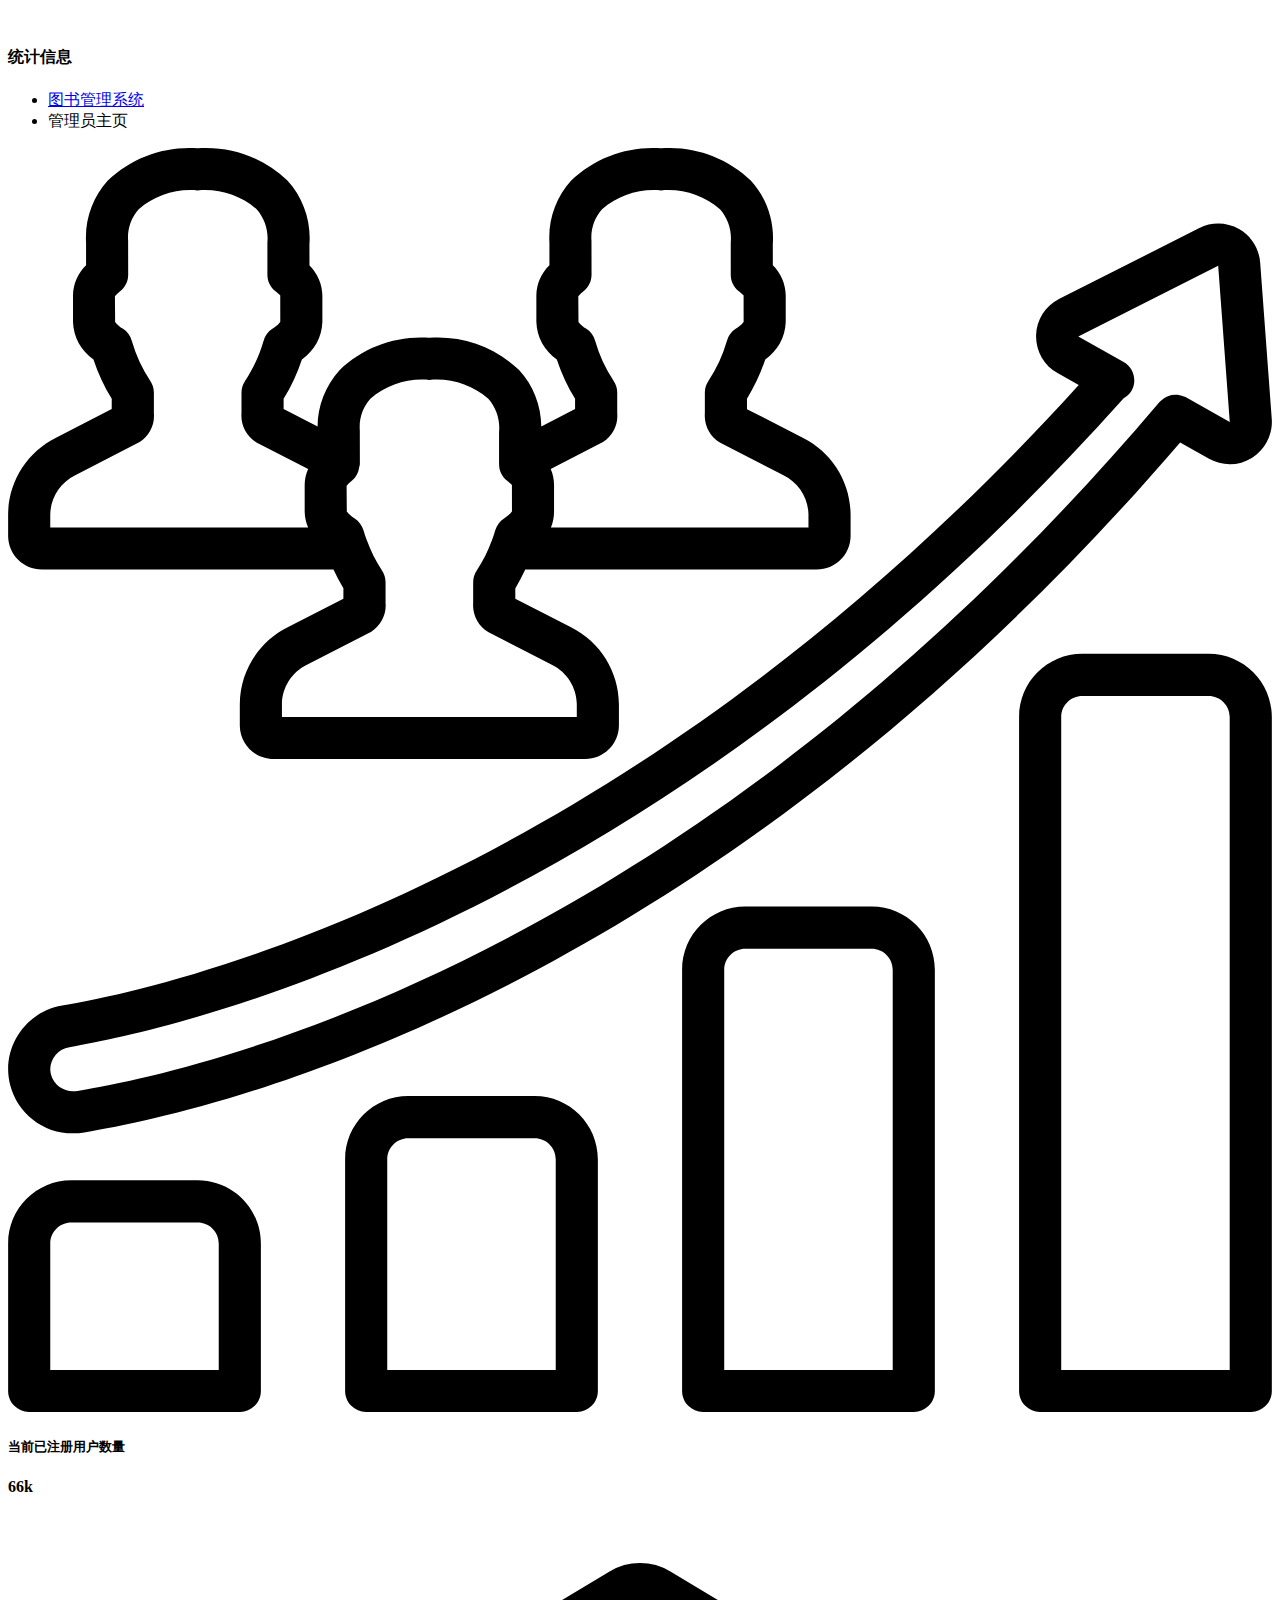
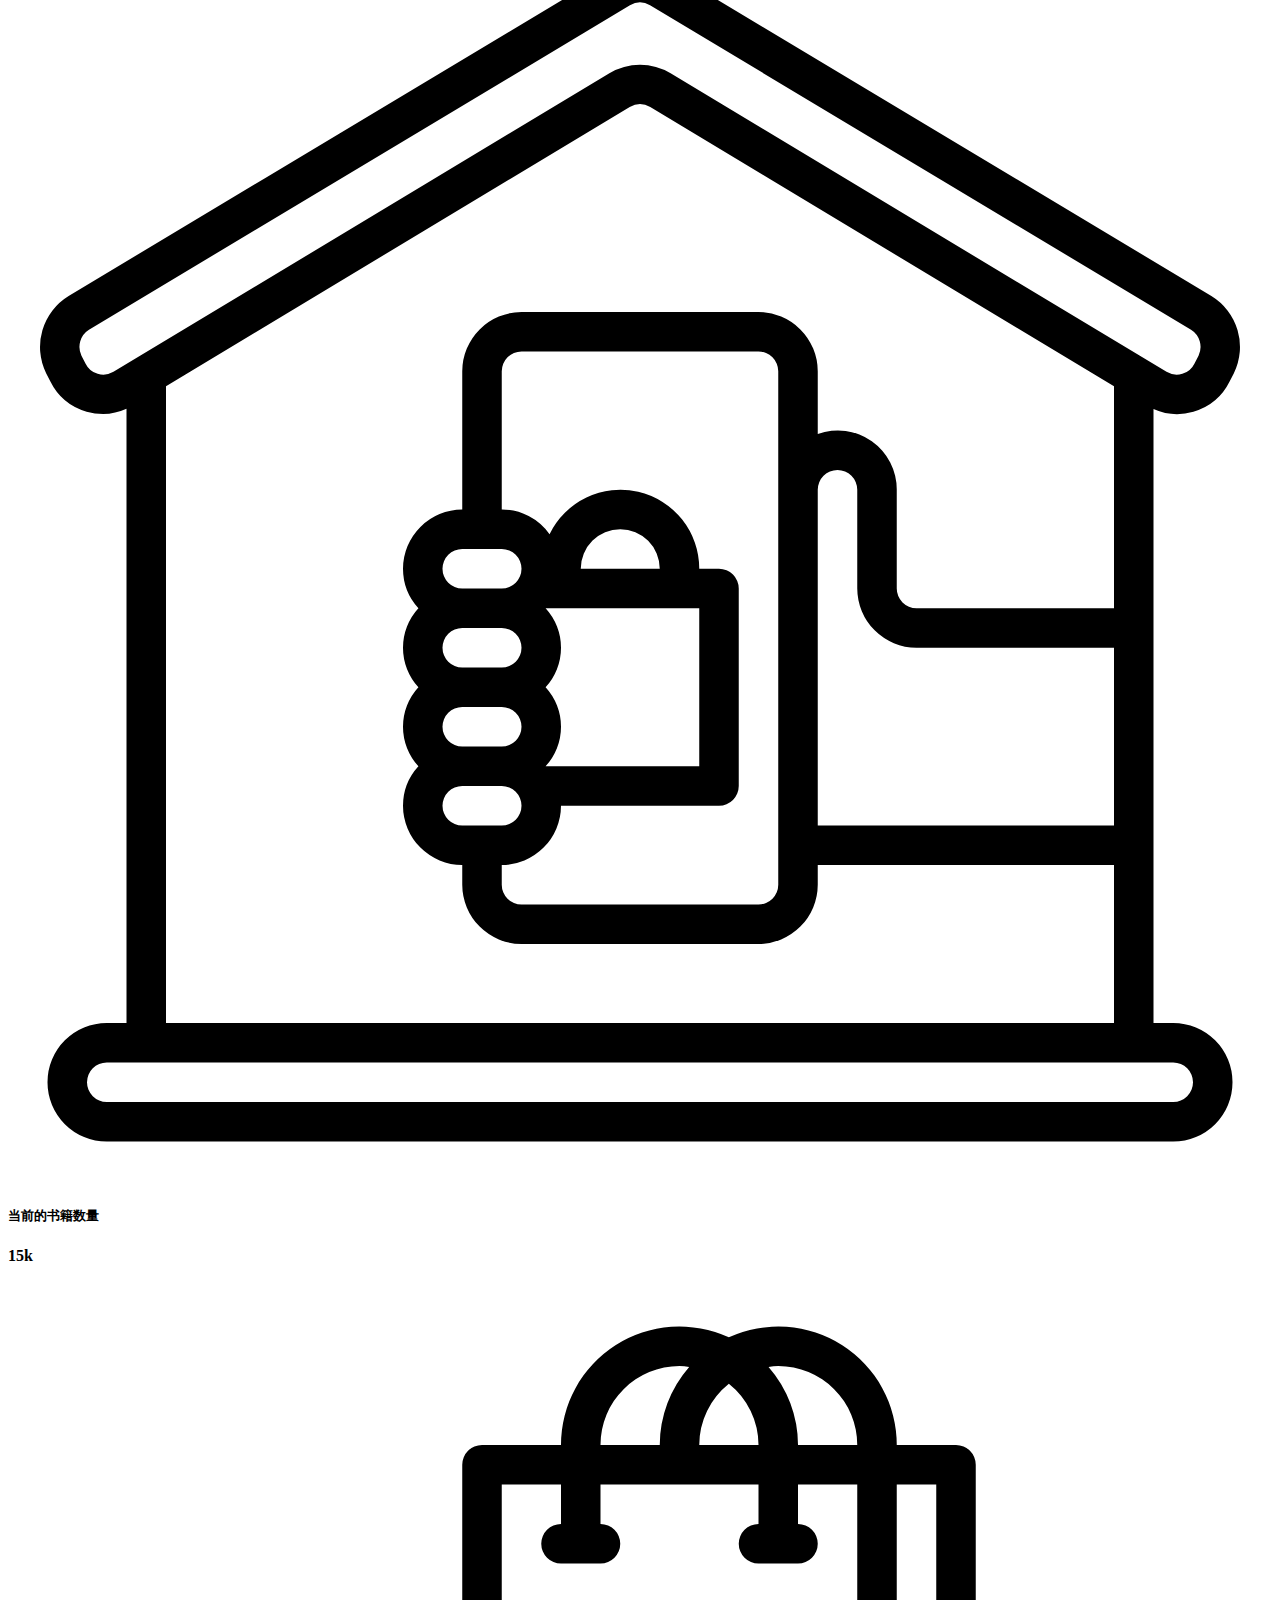
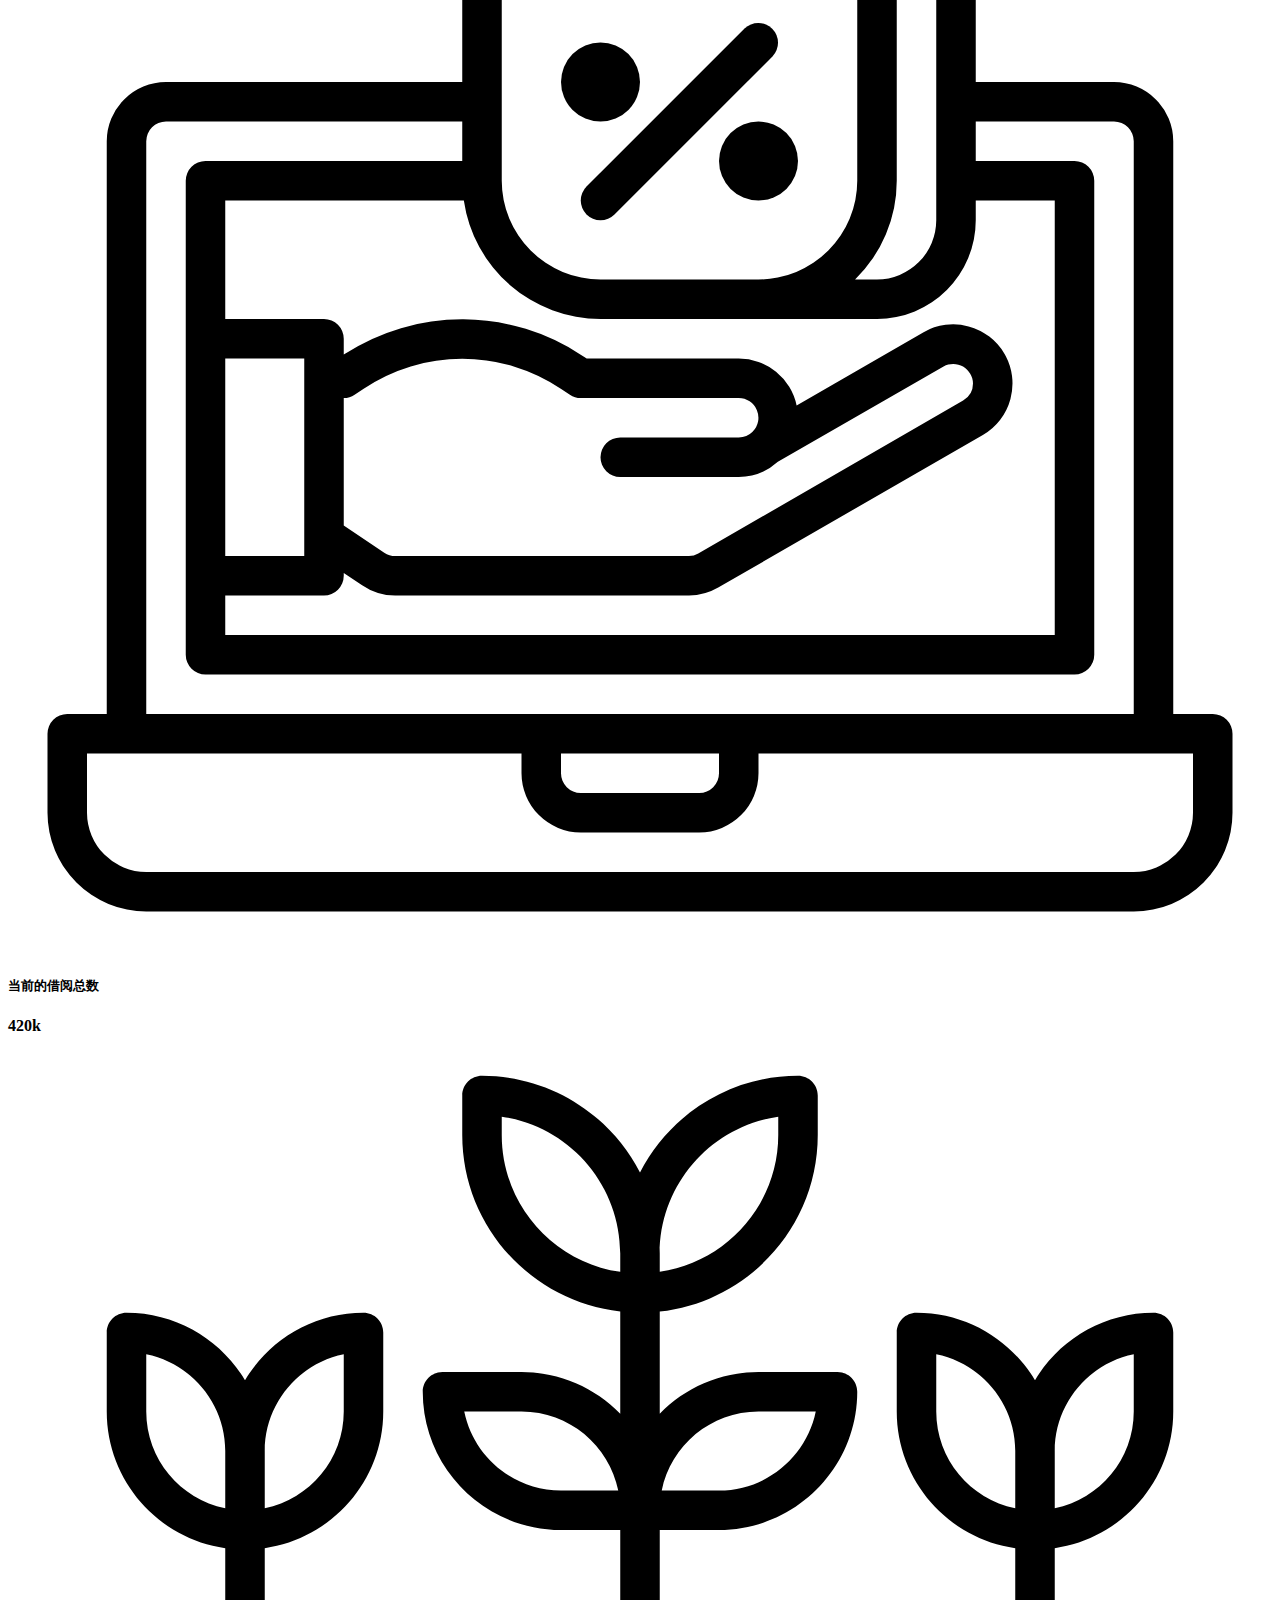
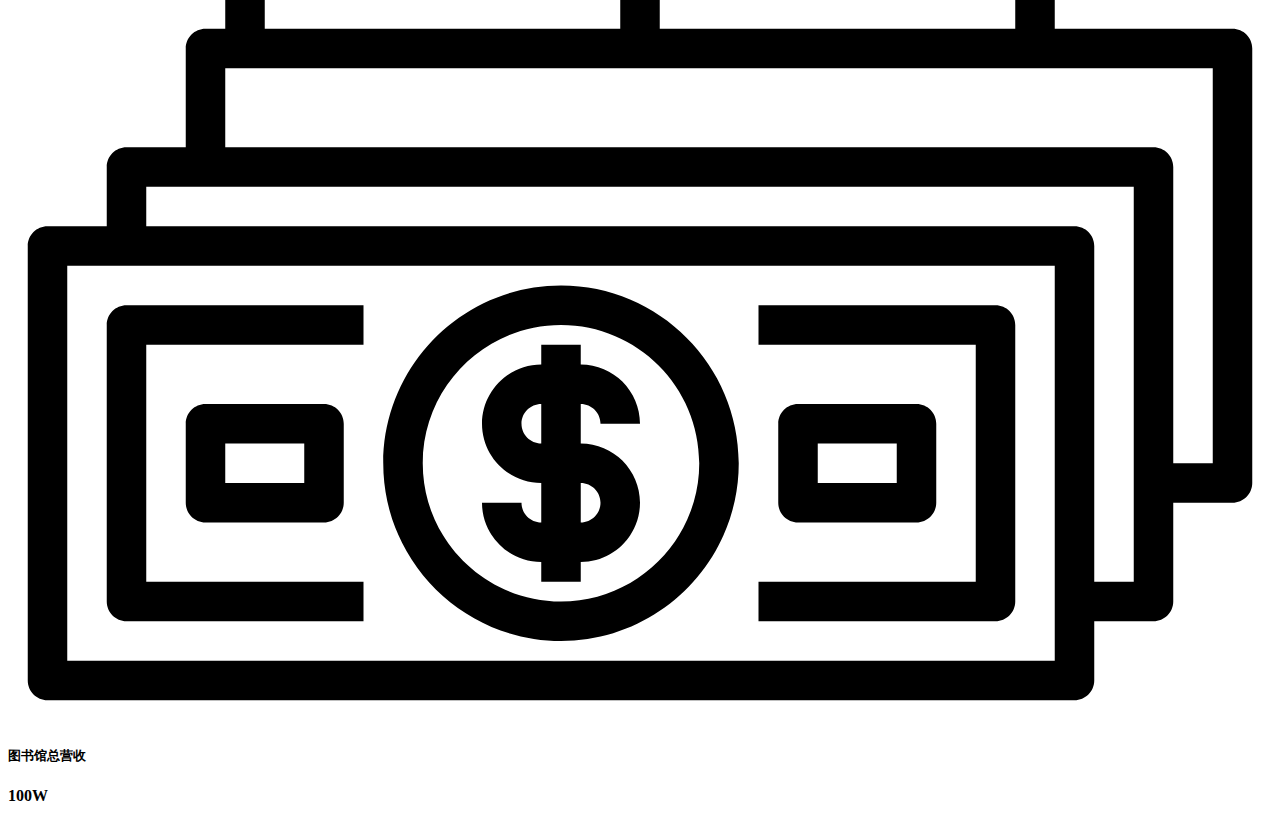
==== src/main/resources/templates/admin/index.html @ aeb38839 "Initial commit" ====
<!DOCTYPE html>
<!--[if IE 8]> <html lang="en" class="ie8 no-js"> <![endif]-->
<!--[if IE 9]> <html lang="en" class="ie9 no-js"> <![endif]-->
<!--[if !IE]><!-->
<html lang="zxx" xmlns:th="http://www.thymeleaf.org"
      xmlns:sec="http://www.thymeleaf.org/extras/spring-security">
<!--<![endif]-->
<!-- Begin Head -->

<head>
    <title>借阅管理 - 图书管理系统</title>
    <meta charset="utf-8">
    <meta content="width=device-width, initial-scale=1.0" name="viewport">
    <meta name="description" content="">
    <meta name="keywords" content="">
    <meta name="author" content="">
    <meta name="MobileOptimized" content="320">
    <!--Start Style -->
    <link rel="stylesheet" type="text/css" th:href="@{/static/css/fonts.css}">
    <link rel="stylesheet" type="text/css" th:href="@{/static/css/bootstrap.min.css}">
    <link rel="stylesheet" type="text/css" th:href="@{/static/css/font-awesome.min.css}">
    <link rel="stylesheet" type="text/css" th:href="@{/static/css/icofont.min.css}">
    <link rel="stylesheet" type="text/css" th:href="@{/static/css/style.css}">
	<link rel="stylesheet" id="theme-change" type="text/css" href="">
</head>

<body>
	<div class="loader">
	  <div class="spinner">
		<img th:src="@{/static/picture/loader.gif}" alt="">
	  </div> 
	</div>
    <!-- Main Body -->
    <div class="page-wrapper">
        <div th:replace="template.html::title"></div>
        <div th:replace="template.html::aside"></div>
        <div class="page-wrapper">
            <div class="main-content">
                <!-- Page Title Start -->
                <div class="row">
                    <div class="colxl-12 col-lg-12 col-md-12 col-sm-12 col-12">
                        <div class="page-title-wrapper">
                            <div class="page-title-box">
                                <h4 class="page-title bold">统计信息</h4>
                            </div>
                            <div class="breadcrumb-list">
                                <ul>
                                    <li class="breadcrumb-link">
                                        <a href="javascript:void(0);"><i class="fas fa-home mr-2"></i>图书管理系统</a>
                                    </li>
                                    <li class="breadcrumb-link active">管理员主页</li>
                                </ul>
                            </div>
                        </div>
                    </div>
                </div>

                <!-- Dashboard Start -->
                <div class="row">
                    <div class="col-xl-3 col-lg-4 col-md-6">
                        <!-- Start Card-->
                        <div class="card ad-info-card">
                            <div class="card-body dd-flex align-items-center">
                                <div class="icon-info">
                                    <svg version="1.1" xmlns="http://www.w3.org/2000/svg" xmlns:xlink="http://www.w3.org/1999/xlink" x="0px" y="0px" viewBox="0 0 512.126 512.126" xml:space="preserve">
                                        <g transform="translate(0 -1)">
                                            <g>
                                                <g>
                                                    <path d="M13.88,171.793h117.986c1.201,2.614,2.547,5.16,4.031,7.625l-0.009,4.175l-22.567,11.587
                                                        c-11.796,5.875-19.293,17.877-19.4,31.054v8.875c0.104,7.537,6.288,13.568,13.825,13.484h125.95
                                                        c7.537,0.085,13.721-5.946,13.825-13.483v-8.875c-0.108-13.178-7.605-25.18-19.4-31.058l-22.583-11.579v-4.171
                                                        c1.49-2.466,2.84-5.015,4.042-7.633h117.983c7.537,0.085,13.721-5.946,13.825-13.483v-8.875
                                                        c-0.107-13.177-7.604-25.179-19.4-31.054v-0.004l-22.583-11.579v-4.196c3.072-5.008,5.558-10.353,7.408-15.929
                                                        c5.027-3.432,8.109-9.062,8.292-15.146V60.689c-0.089-4.571-1.961-8.927-5.217-12.138l-0.025-8.554
                                                        c0.722-9.479-2.508-18.835-8.925-25.85c-9.739-9.271-22.94-13.999-36.35-13.021c-13.434-0.976-26.655,3.772-36.4,13.071
                                                        c-6.195,6.829-9.377,15.867-8.825,25.071v9.259c-3.309,3.191-5.213,7.566-5.292,12.162v10.837
                                                        c0.183,6.084,3.265,11.713,8.292,15.146c1.848,5.573,4.331,10.915,7.4,15.921l-0.009,4.2l-13.682,7.024
                                                        c-0.04-8.48-3.251-16.638-9.002-22.87c-9.739-9.27-22.939-13.999-36.35-13.021c-13.434-0.976-26.655,3.772-36.4,13.071
                                                        c-5.69,6.256-8.857,14.4-8.889,22.856l-13.761-7.056v-4.196c3.072-5.008,5.558-10.353,7.408-15.929
                                                        c5.027-3.432,8.109-9.062,8.292-15.146V60.689c-0.09-4.57-1.962-8.924-5.217-12.133l-0.025-8.558
                                                        c0.723-9.479-2.508-18.836-8.925-25.85c-9.739-9.271-22.94-13.999-36.35-13.021C63.421,0.151,50.2,4.898,40.455,14.197
                                                        c-6.195,6.831-9.377,15.87-8.825,25.075v9.259c-3.307,3.19-5.211,7.564-5.292,12.158v10.837
                                                        c0.183,6.084,3.265,11.713,8.292,15.146c1.849,5.573,4.332,10.915,7.4,15.921l-0.009,4.2l-22.567,11.588
                                                        c-11.796,5.875-19.293,17.877-19.4,31.054v8.875C0.159,165.846,6.343,171.878,13.88,171.793z M241.063,120.151
                                                        c3.963-2.5,6.193-7.008,5.775-11.675v-8.363c-0.001-1.683-0.499-3.329-1.434-4.729c-3.314-4.994-5.84-10.468-7.491-16.229
                                                        c-0.555-2.011-1.827-3.749-3.575-4.887c-1.249-0.682-2.339-1.621-3.2-2.754v0.004l-0.075-10.438
                                                        c0.643-0.803,1.388-1.519,2.217-2.129c1.993-1.622,3.15-4.055,3.15-6.625l-0.025-13.754c-0.366-4.656,1.181-9.259,4.284-12.75
                                                        c6.584-5.711,15.224-8.469,23.9-7.629c8.668-0.841,17.302,1.912,23.883,7.617c3.252,3.69,4.829,8.563,4.358,13.458v13.058
                                                        c0,2.57,1.157,5.003,3.15,6.625c1.692,1.371,2.05,1.833,2.058,1.737l0.017,10.696c0,0.009-0.383,1.05-3.217,2.883
                                                        c-1.748,1.138-3.02,2.876-3.575,4.887c-1.651,5.762-4.178,11.235-7.492,16.229c-0.934,1.4-1.433,3.046-1.434,4.729v8.363
                                                        c-0.392,4.852,2.04,9.498,6.25,11.942l25.6,13.141c6.094,2.966,10.008,9.1,10.133,15.876v5.292h-104.35
                                                        c0.843-2.028,1.273-4.204,1.267-6.4v-10.837c0.004-2.221-0.456-4.418-1.35-6.45L241.063,120.151z M139.413,135.743
                                                        c1.554-1.34,2.563-3.203,2.838-5.236l0.04-0.177c0.121-0.394,0.212-0.796,0.273-1.204l-0.025-13.75
                                                        c-0.366-4.657,1.18-9.263,4.283-12.755c6.584-5.711,15.224-8.469,23.9-7.629c8.668-0.841,17.302,1.912,23.883,7.617
                                                        c3.251,3.692,4.829,8.565,4.358,13.462v13.054c0,2.57,1.157,5.003,3.15,6.625c1.692,1.371,2.058,1.829,2.058,1.737l0.017,10.696
                                                        c0,0.009-0.383,1.05-3.217,2.883c-1.731,1.126-2.995,2.842-3.558,4.829c-0.34,1.328-0.774,2.63-1.3,3.896
                                                        c-0.052,0.116-0.062,0.241-0.108,0.358c-0.024,0.061-0.078,0.101-0.101,0.163c-1.501,4.139-3.49,8.083-5.925,11.75
                                                        c-0.983,1.426-1.509,3.118-1.508,4.85v8.363c-0.392,4.852,2.039,9.498,6.25,11.942l25.6,13.138
                                                        c6.093,2.968,10.008,9.102,10.133,15.878v5.292H110.988v-5.292c0.124-6.776,4.039-12.91,10.133-15.875l26.075-13.408
                                                        c3.963-2.5,6.193-7.008,5.775-11.675v-8.363c0.001-1.732-0.525-3.424-1.508-4.85c-2.489-3.786-4.525-7.85-6.067-12.11
                                                        l-0.012-0.029l-0.055-0.132c-0.526-1.266-0.96-2.568-1.3-3.896c-0.566-1.986-1.83-3.7-3.558-4.829
                                                        c-1.249-0.682-2.339-1.621-3.2-2.754v0.004l-0.083-10.433C137.837,137.08,138.584,136.36,139.413,135.743z M17.122,149.435
                                                        c0.124-6.776,4.039-12.91,10.133-15.875l26.075-13.408c3.963-2.5,6.193-7.008,5.775-11.675v-8.363
                                                        c-0.001-1.683-0.499-3.329-1.434-4.729c-3.314-4.994-5.84-10.468-7.492-16.229c-0.555-2.011-1.827-3.749-3.575-4.887
                                                        c-1.249-0.682-2.339-1.621-3.2-2.754v0.004l-0.083-10.433c0.648-0.805,1.396-1.525,2.225-2.142
                                                        c1.992-1.619,3.149-4.049,3.15-6.616l-0.025-13.75c-0.366-4.657,1.181-9.262,4.284-12.754c6.584-5.711,15.224-8.469,23.9-7.629
                                                        c8.668-0.841,17.302,1.912,23.883,7.617c3.251,3.692,4.829,8.565,4.358,13.462v13.054c0.001,2.567,1.158,4.997,3.15,6.617
                                                        c1.692,1.379,2.067,1.842,2.058,1.746l0.017,10.696c0,0.009-0.383,1.05-3.217,2.883c-1.748,1.138-3.02,2.876-3.575,4.887
                                                        c-1.651,5.762-4.178,11.235-7.492,16.23c-0.934,1.4-1.433,3.046-1.434,4.729v8.363c-0.392,4.852,2.04,9.498,6.25,11.942
                                                        l20.763,10.656c-0.92,2.014-1.402,4.2-1.413,6.415v10.837c0.036,2.206,0.514,4.382,1.406,6.4H17.122V149.435z"></path>
                                                    <path d="M26.422,400.235c1.51-0.001,3.018-0.125,4.508-0.371c55.972-9.13,252.363-56.295,443.986-279.584l11.697,6.639
                                                        c5.476,3.078,12.2,2.903,17.508-0.456c5.309-3.359,8.346-9.361,7.908-15.627l-4.692-63.371
                                                        c-0.399-5.686-3.615-10.795-8.57-13.612c-4.955-2.817-10.99-2.969-16.08-0.405l-56.7,28.654
                                                        c-5.651,2.802-9.287,8.503-9.444,14.809c-0.157,6.306,3.189,12.181,8.694,15.262l8.583,4.873
                                                        C253.671,295.491,73.423,339.651,21.938,348.477c-12.583,2.109-21.821,12.971-21.883,25.729c0.003,2.12,0.269,4.232,0.792,6.288
                                                        C3.817,392.172,14.371,400.319,26.422,400.235z M24.855,365.293c53.354-9.143,241.519-55.127,427.17-262.877
                                                        c1.32-0.706,2.425-1.756,3.197-3.04c2.323-4.099,0.887-9.305-3.209-11.633l-18.367-10.392l56.675-28.663l4.692,63.375
                                                        l-17.75-10.071c-0.277-0.109-0.561-0.202-0.848-0.279c-3.098-1.393-6.734-0.749-9.164,1.625c-0.245,0.173-0.48,0.359-0.704,0.558
                                                        C277.23,327.422,83.155,374.052,28.164,383.022c-4.808,0.917-9.51-2.028-10.783-6.754c-0.17-0.674-0.257-1.367-0.259-2.063
                                                        C17.192,369.75,20.454,365.99,24.855,365.293z"></path>
                                                    <path d="M76.855,419.26h-51.2c-14.132,0.015-25.585,11.468-25.6,25.6v59.733c-0.001,2.263,0.898,4.434,2.499,6.035
                                                        c1.6,1.6,3.771,2.499,6.035,2.499h85.333c2.263,0.001,4.434-0.898,6.035-2.499c1.6-1.6,2.499-3.771,2.499-6.035V444.86
                                                        C102.44,430.728,90.987,419.275,76.855,419.26z M85.388,496.06H17.122v-51.2c0.005-4.711,3.822-8.529,8.533-8.533h51.2
                                                        c4.711,0.005,8.529,3.822,8.533,8.533V496.06z"></path>
                                                    <path d="M213.388,385.126h-51.2c-14.132,0.015-25.585,11.468-25.6,25.6v93.867c-0.001,2.263,0.898,4.434,2.499,6.035
                                                        c1.6,1.6,3.771,2.499,6.035,2.499h85.333c2.263,0.001,4.434-0.898,6.035-2.499c1.6-1.6,2.499-3.771,2.499-6.035v-93.867
                                                        C238.973,396.594,227.52,385.142,213.388,385.126z M221.922,496.06h-68.267v-85.333c0.005-4.711,3.822-8.529,8.533-8.533h51.2
                                                        c4.711,0.005,8.529,3.822,8.533,8.533V496.06z"></path>
                                                    <path d="M349.922,308.326h-51.2c-14.132,0.015-25.585,11.468-25.6,25.6v170.667c-0.001,2.263,0.898,4.434,2.499,6.035
                                                        c1.6,1.6,3.771,2.499,6.035,2.499h85.333c2.263,0.001,4.434-0.898,6.035-2.499c1.6-1.6,2.499-3.771,2.499-6.035V333.926
                                                        C375.506,319.794,364.054,308.342,349.922,308.326z M358.455,496.06h-68.267V333.926c0.005-4.711,3.822-8.529,8.533-8.533h51.2
                                                        c4.711,0.005,8.529,3.823,8.533,8.533V496.06z"></path>
                                                    <path d="M486.455,205.926h-51.2c-14.132,0.015-25.585,11.468-25.6,25.6v273.067c-0.001,2.263,0.898,4.434,2.499,6.035
                                                        c1.6,1.6,3.771,2.499,6.035,2.499h85.333c2.263,0.001,4.434-0.898,6.035-2.499c1.6-1.6,2.499-3.771,2.499-6.035V231.526
                                                        C512.04,217.394,500.587,205.942,486.455,205.926z M494.988,496.06h-68.267V231.526c0.005-4.711,3.822-8.529,8.533-8.533h51.2
                                                        c4.711,0.005,8.529,3.822,8.533,8.533V496.06z"></path>
                                                </g>
                                            </g>
                                        </g>
                                    </svg>
                                </div>
                                <div class="icon-info-text">
                                    <h5 class="ad-title">当前已注册用户数量</h5>
                                    <h4 class="ad-card-title" th:text="${stat.getUsernum()}">66k</h4>
                                </div>
                            </div>
                        </div>
                    </div>
                    <!-- Start Card-->
                    <div class="col-xl-3 col-lg-4 col-md-6">
                        <div class="card ad-info-card">
                            <div class="card-body dd-flex align-items-center">
                                <div class="icon-info">
                                    <svg xmlns="http://www.w3.org/2000/svg" viewBox="0 0 64 64"><g id="shopping-smartphone-home-house-hand"><path d="M60.02,25.05a2.971,2.971,0,0,0,1.84-1.54l.21-.41a3.022,3.022,0,0,0-1.14-3.91L33.54,2.76a2.988,2.988,0,0,0-3.08,0L3.07,19.19A3.022,3.022,0,0,0,1.93,23.1l.21.41a2.971,2.971,0,0,0,1.84,1.54,3.045,3.045,0,0,0,.84.12A3.033,3.033,0,0,0,6,24.9V56H5a3,3,0,0,0,0,6H59a3,3,0,0,0,0-6H58V24.91A2.928,2.928,0,0,0,60.02,25.05ZM59,58a1,1,0,0,1,0,2H5a1,1,0,0,1,0-2ZM46,37H56v9H41V29a1,1,0,0,1,2,0v5A3.009,3.009,0,0,0,46,37Zm0-2a1,1,0,0,1-1-1V29a2.98,2.98,0,0,0-4-2.82V23a3.009,3.009,0,0,0-3-3H26a3.009,3.009,0,0,0-3,3v7a3.009,3.009,0,0,0-3,3,2.974,2.974,0,0,0,.78,2,2.954,2.954,0,0,0,0,4,2.954,2.954,0,0,0,0,4A2.974,2.974,0,0,0,20,45a3.009,3.009,0,0,0,3,3v1a3.009,3.009,0,0,0,3,3H38a3.009,3.009,0,0,0,3-3V48H56v8H8V23.76L31.48,9.62a1.02,1.02,0,0,1,1.04,0L56,23.76V35ZM23,36h2a1,1,0,0,1,0,2H23a1,1,0,0,1,0-2Zm-1-3a1,1,0,0,1,1-1h2a1,1,0,0,1,0,2H23A1,1,0,0,1,22,33Zm1,7h2a1,1,0,0,1,0,2H23a1,1,0,0,1,0-2Zm0,4h2a1,1,0,0,1,0,2H23a1,1,0,0,1,0-2Zm2,4a3.009,3.009,0,0,0,3-3h8a1,1,0,0,0,1-1V34a1,1,0,0,0-1-1H35a3.99,3.99,0,0,0-7.58-1.75A2.956,2.956,0,0,0,25,30V23a1,1,0,0,1,1-1H38a1,1,0,0,1,1,1V49a1,1,0,0,1-1,1H26a1,1,0,0,1-1-1Zm2.22-9a2.954,2.954,0,0,0,0-4H35v8H27.22a2.954,2.954,0,0,0,0-4ZM29,33a2,2,0,0,1,4,0ZM33.55,7.91a2.979,2.979,0,0,0-3.1,0L5.34,23.03a1.018,1.018,0,0,1-.8.1.972.972,0,0,1-.61-.51l-.21-.41A1.021,1.021,0,0,1,4.1,20.9L31.49,4.47a1,1,0,0,1,1.02,0L59.9,20.9a1.021,1.021,0,0,1,.38,1.31l-.21.41a.972.972,0,0,1-.61.51,1.018,1.018,0,0,1-.8-.1Z"></path></g></svg>
                                </div>
                                <div class="icon-info-text">
                                    <h5 class="ad-title">当前的书籍数量</h5>
                                    <h4 class="ad-card-title" th:text="${stat.getBooknum()}">15k</h4>
                                </div>
                            </div>
                        </div>
                    </div>
                    <!-- Start Card-->
                    <div class="col-xl-3 col-lg-4 col-md-6">
                        <div class="card ad-info-card">
                            <div class="card-body dd-flex align-items-center">
                                <div class="icon-info">
                                    <svg xmlns="http://www.w3.org/2000/svg" viewBox="0 0 64 64"><g id="hand_·_ecommerce_·_shopping_·_online_·_sale" data-name="hand · ecommerce · shopping · online · sale"><path d="M61,52H59V23a3.009,3.009,0,0,0-3-3H49V9a1,1,0,0,0-1-1H45a5.992,5.992,0,0,0-8.5-5.45A5.992,5.992,0,0,0,28,8H24a1,1,0,0,0-1,1V20H8a3.009,3.009,0,0,0-3,3V52H3a1,1,0,0,0-1,1v4a5,5,0,0,0,5,5H57a5,5,0,0,0,5-5V53A1,1,0,0,0,61,52ZM45,25V10h2V27a3.009,3.009,0,0,1-3,3H42.89A6.97,6.97,0,0,0,45,25ZM39,4a4,4,0,0,1,4,4H40a6.016,6.016,0,0,0-1.49-3.95A3.87,3.87,0,0,1,39,4Zm-2.5.9A3.976,3.976,0,0,1,38,8H35A3.976,3.976,0,0,1,36.5,4.9ZM34,4a3.87,3.87,0,0,1,.49.05A6.016,6.016,0,0,0,33,8H30A4,4,0,0,1,34,4Zm-9,6h3v2a1,1,0,0,0,0,2h2a1,1,0,0,0,0-2V10h8v2a1,1,0,0,0,0,2h2a1,1,0,0,0,0-2V10h3V25a5,5,0,0,1-5,5H30a5,5,0,0,1-5-5ZM23.08,26A7,7,0,0,0,30,32H44a5,5,0,0,0,5-5V26h4V48H11V46h5a1,1,0,0,0,1-1v-.14l.93.62a2.952,2.952,0,0,0,1.68.52H34.46a2.925,2.925,0,0,0,1.5-.4l13.4-7.73a3.006,3.006,0,0,0,1.1-4.1,3.011,3.011,0,0,0-4.1-1.1l-6.43,3.71A2.993,2.993,0,0,0,37,34H29.3l-.2-.13A10.972,10.972,0,0,0,17,33.8V33a1,1,0,0,0-1-1H11V26ZM11,44V34h4V44Zm20-4h6a2.982,2.982,0,0,0,1.98-.77l8.39-4.83a1.006,1.006,0,0,1,1.49.86.992.992,0,0,1-.5.87L34.95,43.87a.922.922,0,0,1-.49.13H19.61a1.023,1.023,0,0,1-.56-.17L17,42.46V36a.967.967,0,0,0,.55-.17l.46-.3a8.975,8.975,0,0,1,9.98,0l.46.3A.967.967,0,0,0,29,36h8a1,1,0,0,1,.71,1.7.01.01,0,0,0-.01.01A.991.991,0,0,1,37,38H31a1,1,0,0,0,0,2ZM7,23a1,1,0,0,1,1-1H23v2H10a1,1,0,0,0-1,1V49a1,1,0,0,0,1,1H54a1,1,0,0,0,1-1V25a1,1,0,0,0-1-1H49V22h7a1,1,0,0,1,1,1V52H7ZM36,54v1a1,1,0,0,1-1,1H29a1,1,0,0,1-1-1V54Zm24,3a3.009,3.009,0,0,1-3,3H7a3.009,3.009,0,0,1-3-3V54H26v1a3.009,3.009,0,0,0,3,3h6a3.009,3.009,0,0,0,3-3V54H60Z"></path><path d="M29.293,26.707a1,1,0,0,0,1.414,0l8-8a1,1,0,0,0-1.414-1.414l-8,8A1,1,0,0,0,29.293,26.707Z"></path><circle cx="30" cy="20" r="2"></circle><circle cx="38" cy="24" r="2"></circle></g></svg>
                                </div>
                                <div class="icon-info-text">
                                    <h5 class="ad-title">当前的借阅总数</h5>
                                    <h4 class="ad-card-title" th:text="${stat.getBorrownum()}">420k</h4>
                                </div>
                            </div>
                        </div>
                    </div>
                    <!-- Start Card-->
                    <div class="col-xl-3 col-lg-4 col-md-6">
                        <div class="card ad-info-card">
                            <div class="card-body dd-flex align-items-center">
                                <div class="icon-info">
                                    <svg enable-background="new 0 0 64 64" viewBox="0 0 64 64" xmlns="http://www.w3.org/2000/svg"><g><path d="m28 60c4.962 0 9-4.038 9-9s-4.038-9-9-9-9 4.038-9 9 4.038 9 9 9zm0-16c3.86 0 7 3.14 7 7s-3.14 7-7 7-7-3.14-7-7 3.14-7 7-7z"></path><path d="m26 53h-2c0 1.654 1.346 3 3 3v1h2v-1c1.654 0 3-1.346 3-3s-1.346-3-3-3v-2c.551 0 1 .449 1 1h2c0-1.654-1.346-3-3-3v-1h-2v1c-1.654 0-3 1.346-3 3s1.346 3 3 3v2c-.551 0-1-.449-1-1zm0-4c0-.551.449-1 1-1v2c-.551 0-1-.449-1-1zm3 3c.551 0 1 .449 1 1s-.449 1-1 1z"></path><path d="m62 29h-9v-4.08c3.387-.488 6-3.401 6-6.92v-4c0-.552-.448-1-1-1-2.548 0-4.775 1.373-6 3.413-1.225-2.04-3.452-3.413-6-3.413-.552 0-1 .448-1 1v4c0 3.519 2.613 6.432 6 6.92v4.08h-18v-5h3c3.86 0 7-3.14 7-7 0-.552-.448-1-1-1h-4c-1.958 0-3.728.81-5 2.11v-5.169c4.493-.5 8-4.317 8-8.941v-2c0-.552-.448-1-1-1-3.483 0-6.505 1.993-8 4.896-1.495-2.903-4.517-4.896-8-4.896-.552 0-1 .448-1 1v2c0 4.624 3.507 8.441 8 8.941v5.169c-1.272-1.3-3.042-2.11-5-2.11h-4c-.552 0-1 .448-1 1 0 3.86 3.14 7 7 7h3v5h-18v-4.08c3.387-.488 6-3.401 6-6.92v-4c0-.552-.448-1-1-1-2.548 0-4.775 1.373-6 3.413-1.225-2.04-3.452-3.413-6-3.413-.552 0-1 .448-1 1v4c0 3.519 2.613 6.432 6 6.92v4.08h-1c-.552 0-1 .448-1 1v5h-3c-.552 0-1 .448-1 1v3h-3c-.552 0-1 .448-1 1v22c0 .552.448 1 1 1h52c.552 0 1-.448 1-1v-3h3c.552 0 1-.448 1-1v-5h3c.552 0 1-.448 1-1v-22c0-.552-.448-1-1-1zm-5-13.899v2.899c0 2.415-1.721 4.435-4 4.899v-2.899c0-2.415 1.721-4.435 4-4.899zm-10 2.899v-2.899c2.279.464 4 2.485 4 4.899v2.899c-2.279-.464-4-2.484-4-4.899zm-9 0h2.899c-.464 2.279-2.485 4-4.899 4h-2.899c.464-2.279 2.484-4 4.899-4zm-10 4c-2.415 0-4.435-1.721-4.899-4h2.899c2.415 0 4.435 1.721 4.899 4zm11-18.929v.929c0 3.521-2.612 6.442-6 6.929v-.929c0-3.521 2.612-6.442 6-6.929zm-14 .929v-.929c3.388.487 6 3.408 6 6.929v.929c-3.388-.487-6-3.408-6-6.929zm-8 11.101v2.899c0 2.415-1.721 4.435-4 4.899v-2.899c0-2.415 1.721-4.435 4-4.899zm-10 2.899v-2.899c2.279.464 4 2.485 4 4.899v2.899c-2.279-.464-4-2.484-4-4.899zm46 43h-50v-20h50zm4-4h-2v-17c0-.552-.448-1-1-1h-47v-2h50zm4-6h-2v-15c0-.552-.448-1-1-1h-47v-4h50z"></path><path d="m6 59h12v-2h-11v-12h11v-2h-12c-.552 0-1 .448-1 1v14c0 .552.448 1 1 1z"></path><path d="m51 58v-14c0-.552-.448-1-1-1h-12v2h11v12h-11v2h12c.552 0 1-.448 1-1z"></path><path d="m46 54c.552 0 1-.448 1-1v-4c0-.552-.448-1-1-1h-6c-.552 0-1 .448-1 1v4c0 .552.448 1 1 1zm-5-4h4v2h-4z"></path><path d="m10 48c-.552 0-1 .448-1 1v4c0 .552.448 1 1 1h6c.552 0 1-.448 1-1v-4c0-.552-.448-1-1-1zm5 4h-4v-2h4z"></path></g></svg>
                                </div>
                                <div class="icon-info-text">
                                    <h5 class="ad-title">图书馆总营收</h5>
                                    <h4 class="ad-card-title">100W</h4>
                                </div>
                            </div>
                        </div>
                    </div>
                </div>
                <!-- Revanue Status Start -->
                <!-- Products Orders Start -->
<!--                <div class="row">-->
<!--                    <div class="col-xl-12 col-lg-12 col-md-12 col-sm-12 col-12">-->
<!--                        <div class="card chart-card">-->
<!--                            <div class="card-header">-->
<!--                                <h4>Newest Orders</h4>-->
<!--                            </div>-->
<!--                            <div class="card-body pb-4">-->
<!--                                <div class="chart-holder">-->
<!--                                    <div class="table-responsive">-->
<!--                                        <table class="table table-styled mb-0">-->
<!--                                            <thead>-->
<!--                                            <tr>-->
<!--                                                <th>借阅人</th>-->
<!--                                                <th>借阅书籍</th>-->
<!--                                                <th>借阅时间</th>-->
<!--                                            </tr>-->
<!--                                            </thead>-->
<!--                                            <tbody>-->
<!--                                            <tr th:each="borrow : ${borrowList}">-->
<!--                                                <td th:text="${borrow.getUsername()}">#JH2033</td>-->
<!--                                                <td th:text="${borrow.getTitle()}">#JH2033</td>-->
<!--                                                <td th:text="${borrow.getDate()}">#JH2033</td>-->
<!--                                            </tr>-->
<!--                                            </tbody>-->
<!--                                        </table>-->
<!--                                    </div>-->
<!--                                </div>-->
<!--                            </div>-->
<!--                        </div>-->
<!--                    </div>-->
<!--                </div>-->
            </div>
        </div>
    </div>

	
    <!-- Script Start -->
	<script th:src="@{/static/js/jquery.min.js}"></script>
    <script th:src="@{/static/js/popper.min.js}"></script>
    <script th:src="@{/static/js/bootstrap.min.js}"></script>
	<script th:src="@{/static/js/swiper.min.js}"></script>
    <script th:src="@{/static/js/apexcharts.min.js}"></script>
    <script th:src="@{/static/js/control-chart-apexcharts.js}"></script>
	<!-- Page Specific -->
    <script th:src="@{/static/js/nice-select.min.js}"></script>
    <!-- Custom Script -->
    <script th:src="@{/static/js/custom.js}"></script>
</body>

</html>
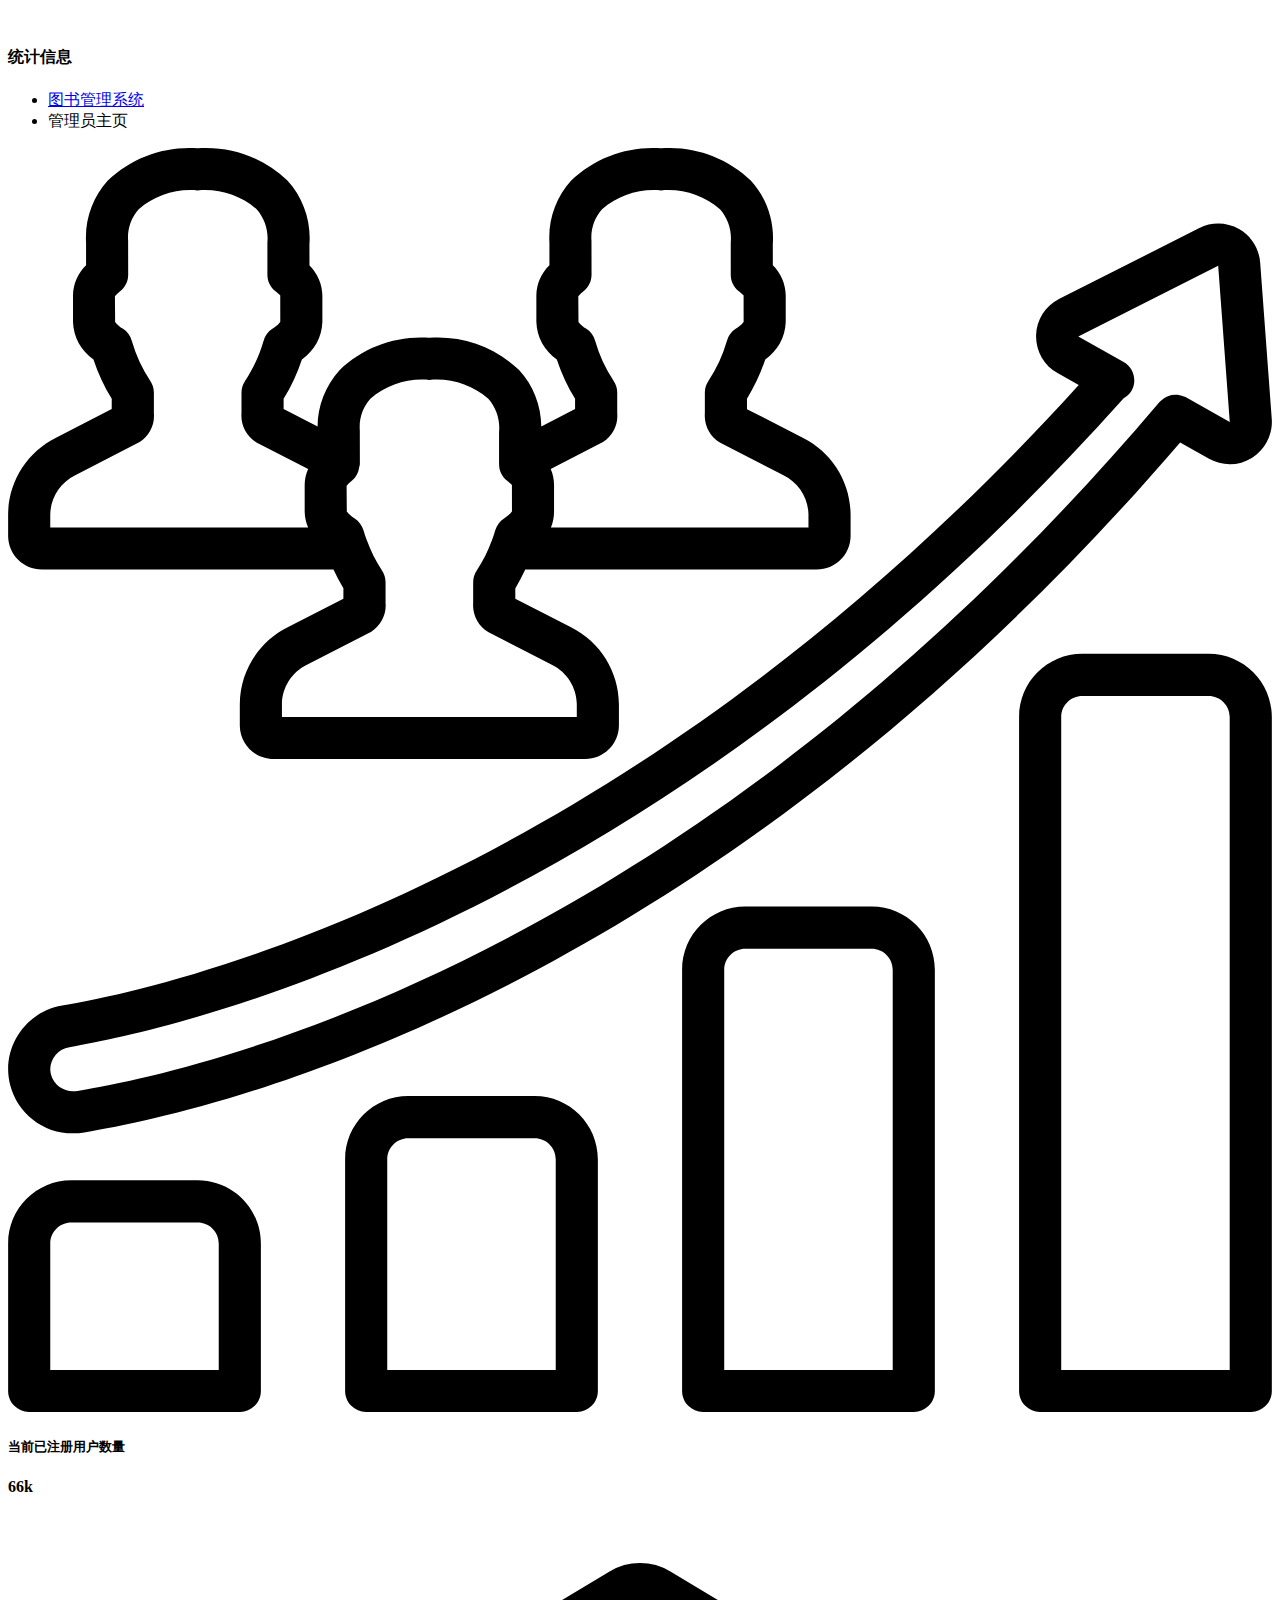
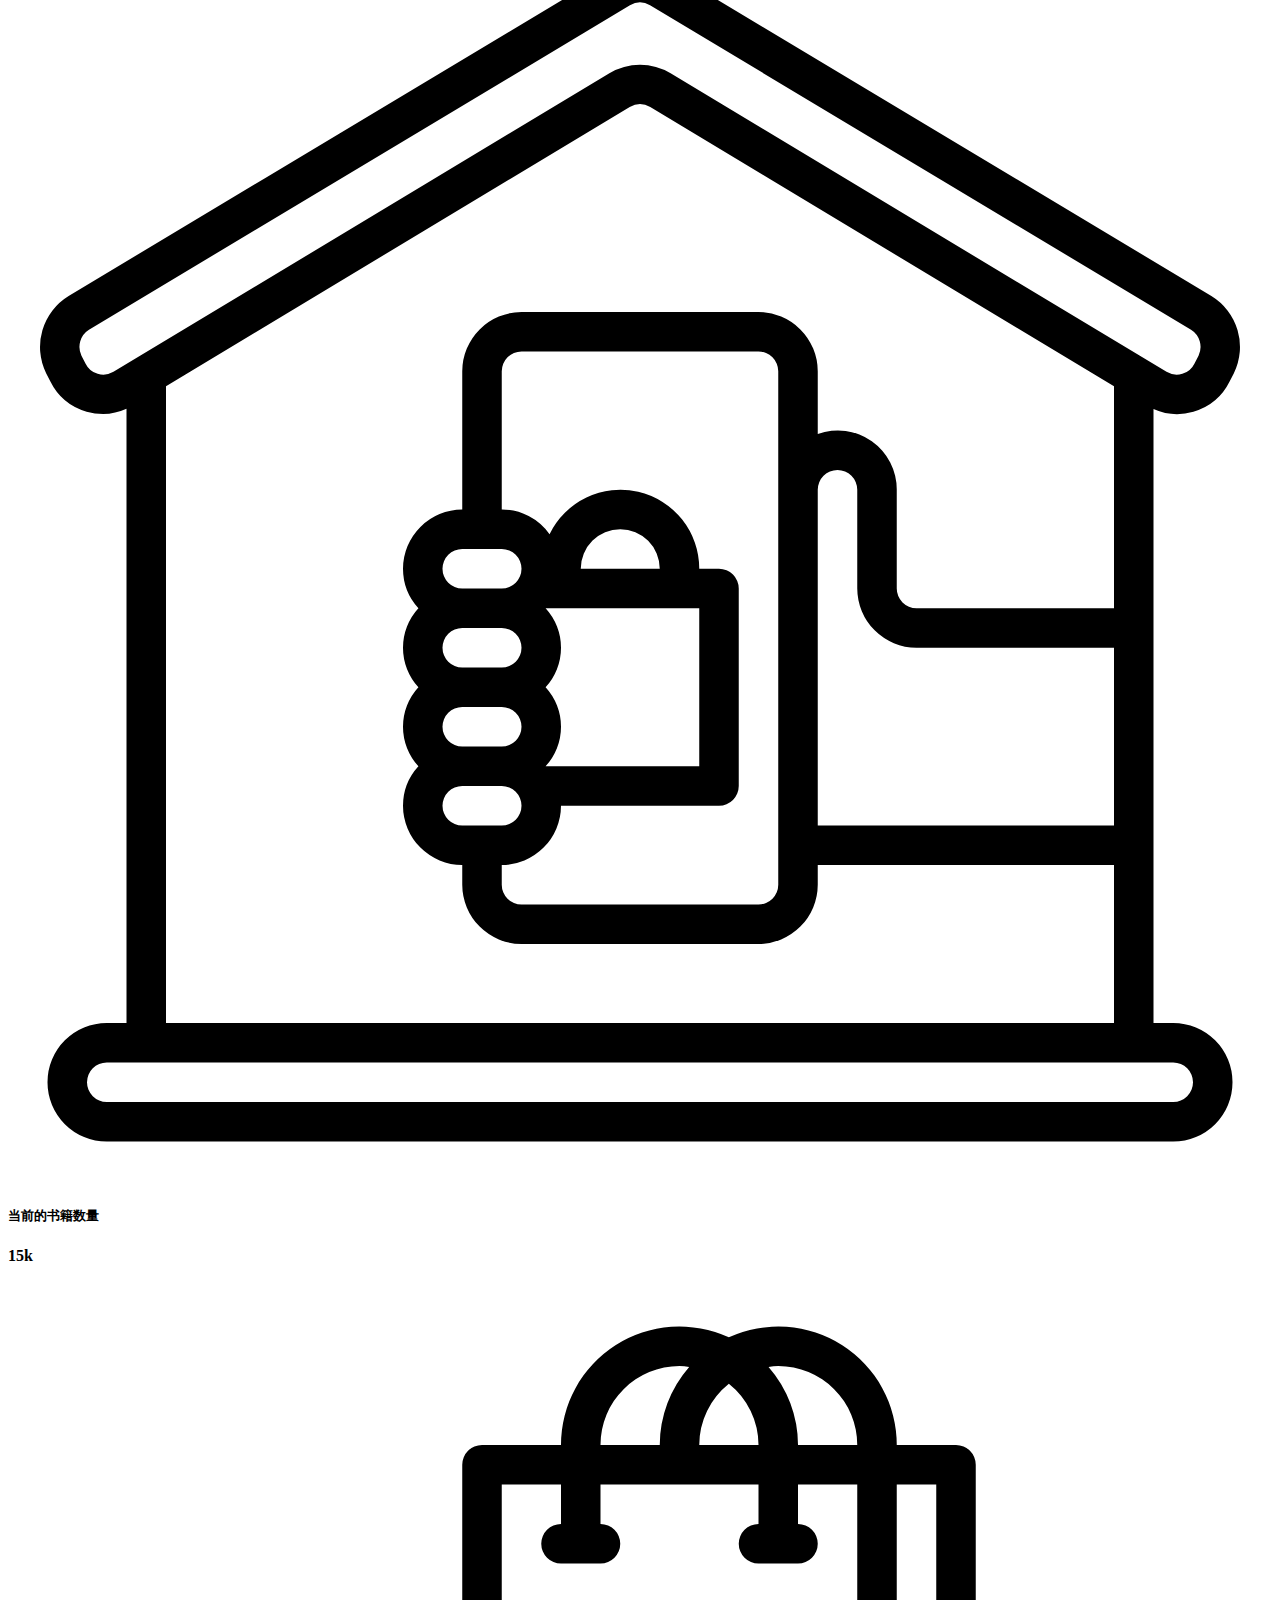
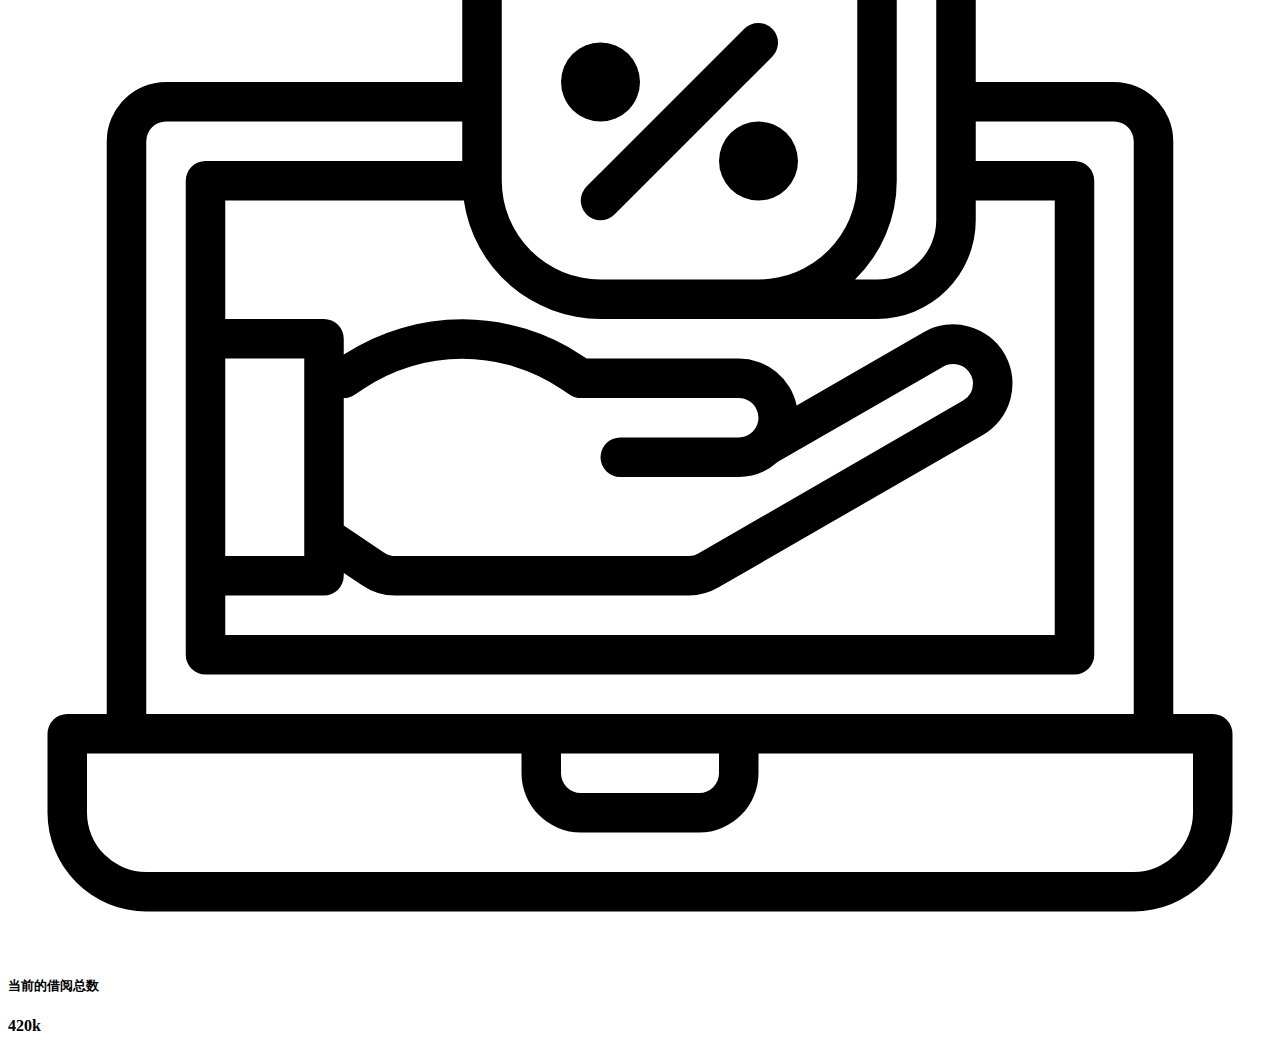
==== commit 63fd2b6c: "加入几项功能" ====
--- a/src/main/resources/templates/admin/index.html
+++ b/src/main/resources/templates/admin/index.html
@@ -175,19 +175,6 @@
                         </div>
                     </div>
                     <!-- Start Card-->
-                    <div class="col-xl-3 col-lg-4 col-md-6">
-                        <div class="card ad-info-card">
-                            <div class="card-body dd-flex align-items-center">
-                                <div class="icon-info">
-                                    <svg enable-background="new 0 0 64 64" viewBox="0 0 64 64" xmlns="http://www.w3.org/2000/svg"><g><path d="m28 60c4.962 0 9-4.038 9-9s-4.038-9-9-9-9 4.038-9 9 4.038 9 9 9zm0-16c3.86 0 7 3.14 7 7s-3.14 7-7 7-7-3.14-7-7 3.14-7 7-7z"></path><path d="m26 53h-2c0 1.654 1.346 3 3 3v1h2v-1c1.654 0 3-1.346 3-3s-1.346-3-3-3v-2c.551 0 1 .449 1 1h2c0-1.654-1.346-3-3-3v-1h-2v1c-1.654 0-3 1.346-3 3s1.346 3 3 3v2c-.551 0-1-.449-1-1zm0-4c0-.551.449-1 1-1v2c-.551 0-1-.449-1-1zm3 3c.551 0 1 .449 1 1s-.449 1-1 1z"></path><path d="m62 29h-9v-4.08c3.387-.488 6-3.401 6-6.92v-4c0-.552-.448-1-1-1-2.548 0-4.775 1.373-6 3.413-1.225-2.04-3.452-3.413-6-3.413-.552 0-1 .448-1 1v4c0 3.519 2.613 6.432 6 6.92v4.08h-18v-5h3c3.86 0 7-3.14 7-7 0-.552-.448-1-1-1h-4c-1.958 0-3.728.81-5 2.11v-5.169c4.493-.5 8-4.317 8-8.941v-2c0-.552-.448-1-1-1-3.483 0-6.505 1.993-8 4.896-1.495-2.903-4.517-4.896-8-4.896-.552 0-1 .448-1 1v2c0 4.624 3.507 8.441 8 8.941v5.169c-1.272-1.3-3.042-2.11-5-2.11h-4c-.552 0-1 .448-1 1 0 3.86 3.14 7 7 7h3v5h-18v-4.08c3.387-.488 6-3.401 6-6.92v-4c0-.552-.448-1-1-1-2.548 0-4.775 1.373-6 3.413-1.225-2.04-3.452-3.413-6-3.413-.552 0-1 .448-1 1v4c0 3.519 2.613 6.432 6 6.92v4.08h-1c-.552 0-1 .448-1 1v5h-3c-.552 0-1 .448-1 1v3h-3c-.552 0-1 .448-1 1v22c0 .552.448 1 1 1h52c.552 0 1-.448 1-1v-3h3c.552 0 1-.448 1-1v-5h3c.552 0 1-.448 1-1v-22c0-.552-.448-1-1-1zm-5-13.899v2.899c0 2.415-1.721 4.435-4 4.899v-2.899c0-2.415 1.721-4.435 4-4.899zm-10 2.899v-2.899c2.279.464 4 2.485 4 4.899v2.899c-2.279-.464-4-2.484-4-4.899zm-9 0h2.899c-.464 2.279-2.485 4-4.899 4h-2.899c.464-2.279 2.484-4 4.899-4zm-10 4c-2.415 0-4.435-1.721-4.899-4h2.899c2.415 0 4.435 1.721 4.899 4zm11-18.929v.929c0 3.521-2.612 6.442-6 6.929v-.929c0-3.521 2.612-6.442 6-6.929zm-14 .929v-.929c3.388.487 6 3.408 6 6.929v.929c-3.388-.487-6-3.408-6-6.929zm-8 11.101v2.899c0 2.415-1.721 4.435-4 4.899v-2.899c0-2.415 1.721-4.435 4-4.899zm-10 2.899v-2.899c2.279.464 4 2.485 4 4.899v2.899c-2.279-.464-4-2.484-4-4.899zm46 43h-50v-20h50zm4-4h-2v-17c0-.552-.448-1-1-1h-47v-2h50zm4-6h-2v-15c0-.552-.448-1-1-1h-47v-4h50z"></path><path d="m6 59h12v-2h-11v-12h11v-2h-12c-.552 0-1 .448-1 1v14c0 .552.448 1 1 1z"></path><path d="m51 58v-14c0-.552-.448-1-1-1h-12v2h11v12h-11v2h12c.552 0 1-.448 1-1z"></path><path d="m46 54c.552 0 1-.448 1-1v-4c0-.552-.448-1-1-1h-6c-.552 0-1 .448-1 1v4c0 .552.448 1 1 1zm-5-4h4v2h-4z"></path><path d="m10 48c-.552 0-1 .448-1 1v4c0 .552.448 1 1 1h6c.552 0 1-.448 1-1v-4c0-.552-.448-1-1-1zm5 4h-4v-2h4z"></path></g></svg>
-                                </div>
-                                <div class="icon-info-text">
-                                    <h5 class="ad-title">图书馆总营收</h5>
-                                    <h4 class="ad-card-title">100W</h4>
-                                </div>
-                            </div>
-                        </div>
-                    </div>
                 </div>
                 <!-- Revanue Status Start -->
                 <!-- Products Orders Start -->
